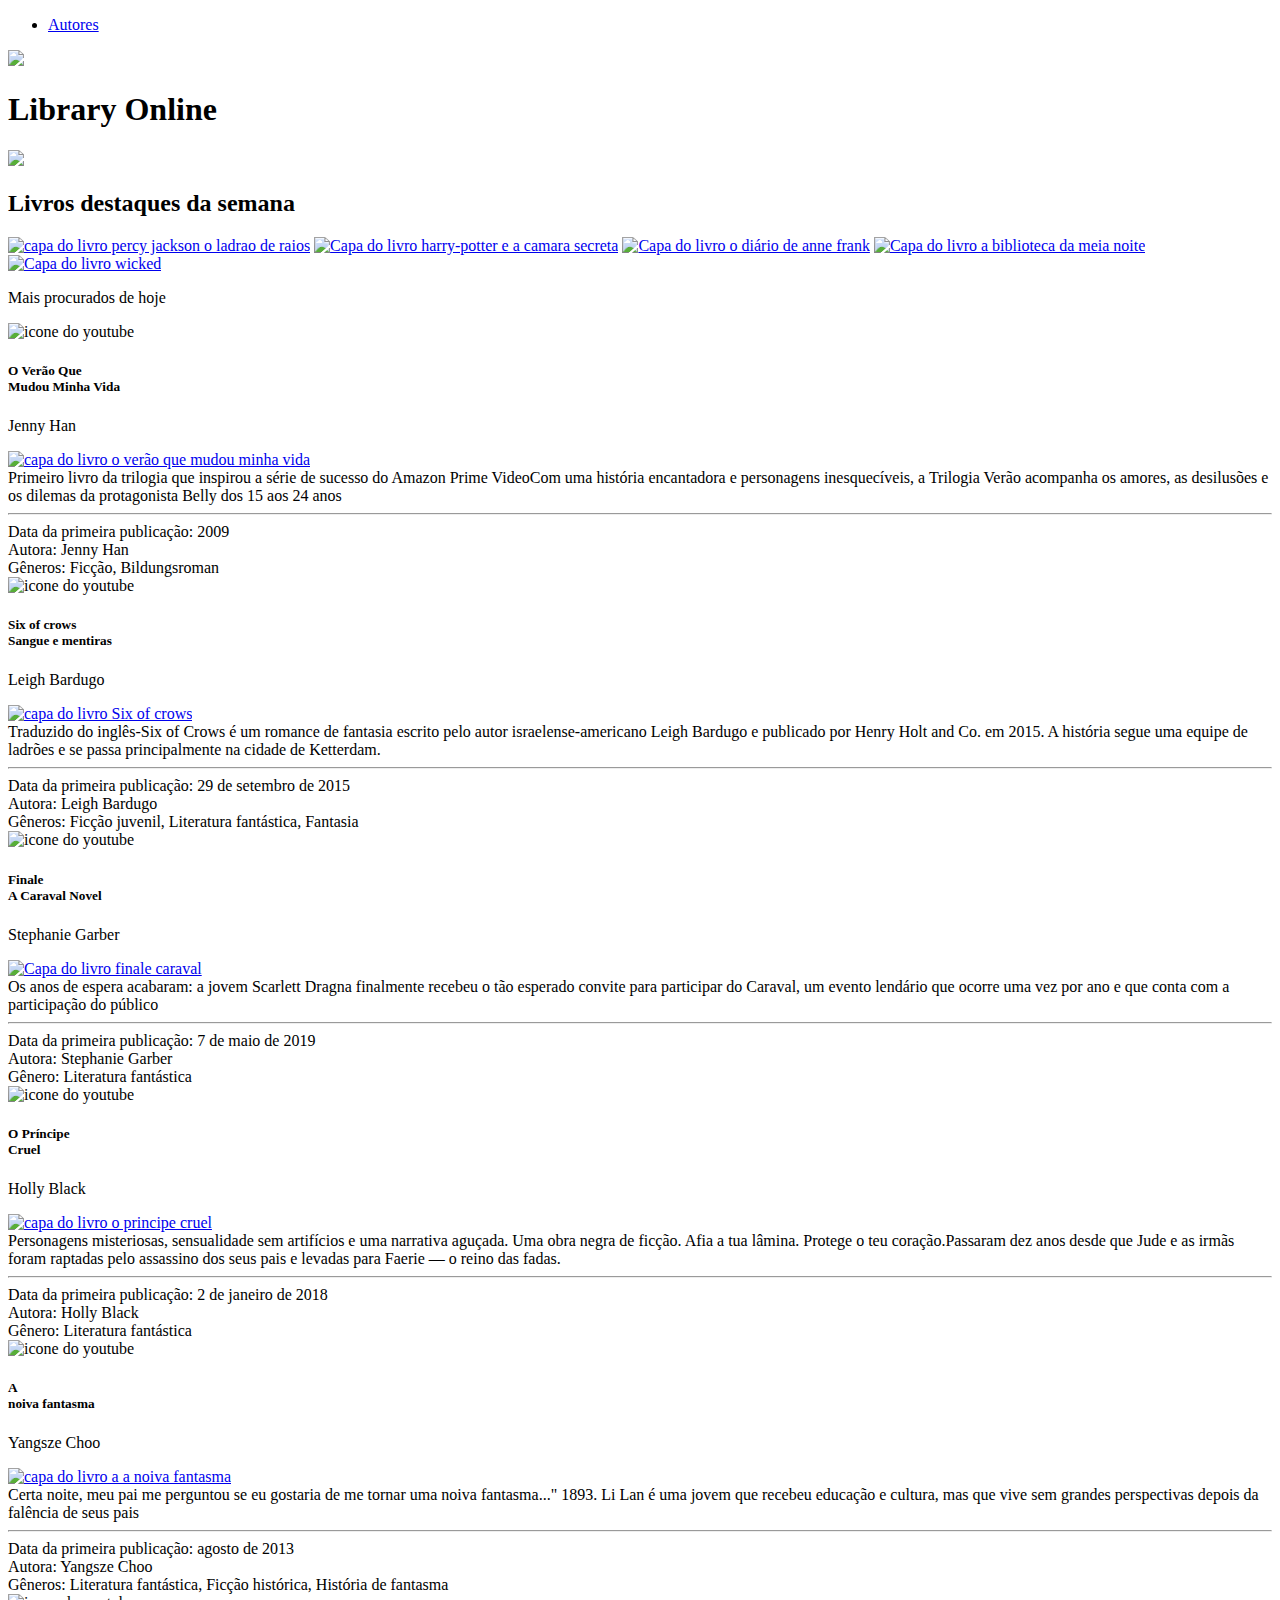
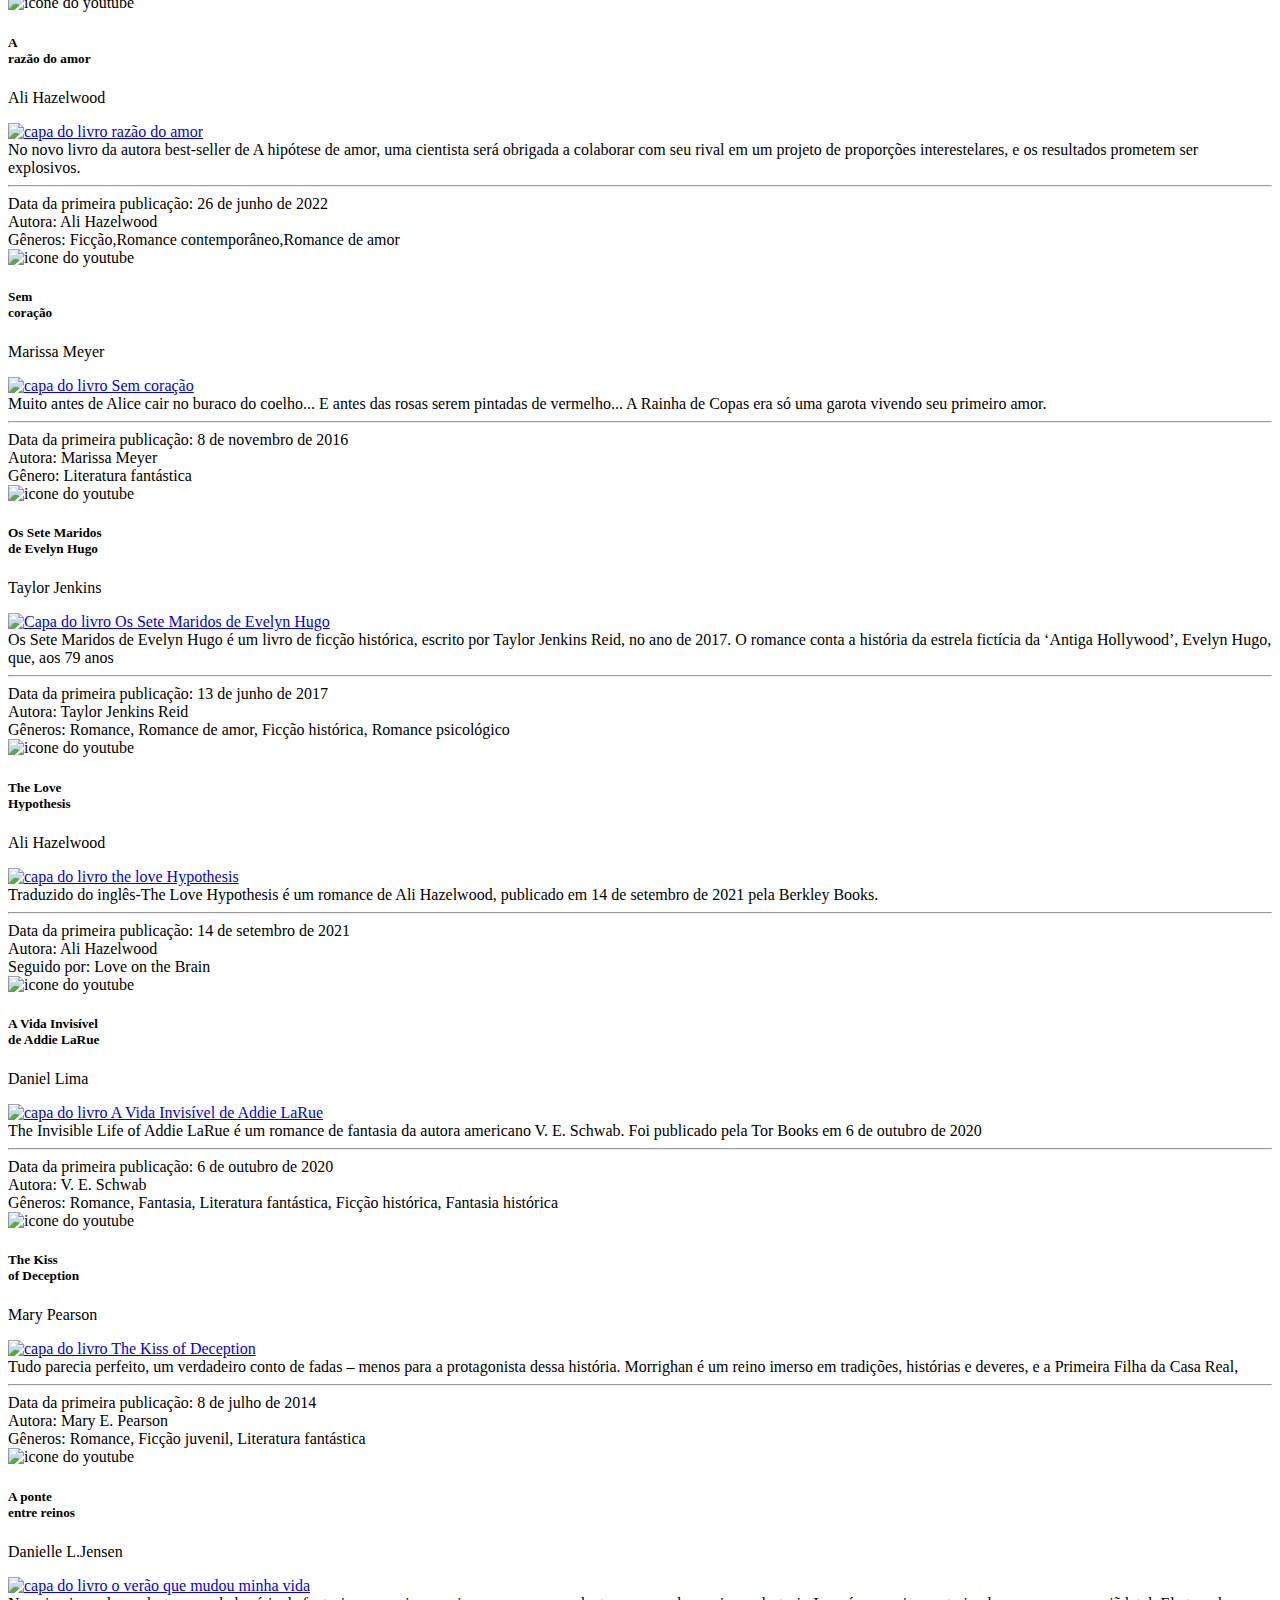
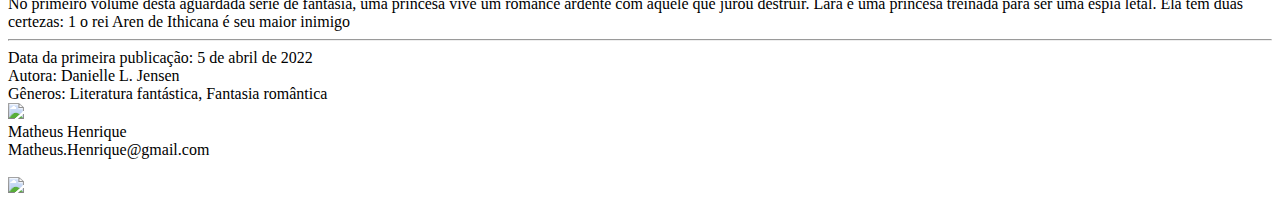
==== index.html @ e678328b "Add files via upload" ====
<!DOCTYPE html>
<html lang="PT-BR">
<head>
    <meta charset="UTF-8">
    <meta name="viewport" content="width=device-width, initial-scale=1.0">
    <link rel="stylesheet" type="text/css" href="css/index.css">
    <link rel="shortcut icon" href="icones/pilha-de-livros.png" type="image/x-icon">
    <title>Library Online</title>
</head>
<body>

        <!-- INICIO DA PARTE DA LOGO E NOME DO SITE -->
    <header>
        
        <div id="menu">
            <ul>
                <li class="menu-autores"><a href="autores.html">Autores</a></li>
                <!-- <li class="menu-livros"><a href="livros.html">Livros</a></li> -->
            </ul>
        
        </div>
        <div id="inicio">
            <a href="index.html"><img id="logo1" src="icones/lendo-um-livro.png"></a>
            <h1>Library Online</h1>
            <a href="index.html"><img id="logo2" src="icones/lendo-um-livro.png"></a>
        </div>
    </header>
        <!-- FIM DA PARTE DA LOGO E NOME DO SITE -->

        <!--INICIO DA PARTE DOS LIVROS DA SEMANA  -->
    <div id="destaques-semana">
        <h2>Livros destaques da semana</h2>
    </div>
    <div id="livros-destaque-semana">
        <a href="livros/percy-jackson-e-os-olimpianos_-o-ladrao-de-raios-vol-1-rick-riordan.pdf"><img src="img/percy-jackson-o-ladrao-de-raios.png" alt="capa do livro percy jackson o ladrao de raios"></a>
        <a href="livros/Harry Potter - A Colecao Completa - J. K. Rowling.pdf"><img src="img/harry-potter.png" alt="Capa do livro harry-potter e a camara secreta"></a>
        <a href="livros/O Diario de Anne Frank - Anne Frank.pdf"><img src="img/o-diario-de-anne.jpeg" alt="Capa do livro o diário de anne frank"></a>
        <a href="livros/A-Biblioteca-da-Meia-Noite.pdf"><img src="img/biblioteca-da-meia-noite.png" alt="Capa do livro a biblioteca da meia noite"></a>
        <a href="livros/Wicked - Gregory Maguire.pdf"><img src="img/wicked.png" alt="Capa do livro wicked"></a>
    </div>
        <!-- FIM DA PARTE DOS LIVROS DA SEMANA -->


        <!-- INICIO DA PARTE DOS LIVROS MAIS PROCURADOS DE HOJE -->
    <div id="nome-procurados-de-hoje">
        <P>Mais procurados de hoje</P>
    </div>
    <section id="corpo">
        <div id="corpo-de-dentro">
            <div class="bloco-preto">
                                <div class="icones">
                    <img src="icones/icone-youtube.png" alt="icone do youtube">
                </div>
                <div class="barra-azul">
                    <h5>O Verão Que<br> Mudou Minha Vida</h5>
                    <p>Jenny Han</p>
                    <a href="livros/Jenny Han - O Verão Que Mudou Minha Vida.pdf"><img src="img/o-verao-que-mudou-minha-vida.png" alt="capa do livro o verão que mudou minha vida"></a>
                </div>
                <p2>Primeiro livro da trilogia que inspirou a série de sucesso do Amazon Prime VideoCom uma história encantadora e personagens inesquecíveis, a Trilogia Verão acompanha os amores, as desilusões e os dilemas da protagonista Belly dos 15 aos 24 anos</p2>
                <hr>
                <p2>Data da primeira publicação: 2009<br>
                    Autora: Jenny Han<br>
                    Gêneros: Ficção, Bildungsroman</p2>
            </div>
            <div class="bloco-preto">
                <div class="icones">
                    <img src="icones/icone-youtube.png" alt="icone do youtube">
                </div>

                <div class="barra-azul">
                    <h5>Six of crows<br> Sangue e mentiras</h5>
                    <p>Leigh Bardugo</p>
                    <a href="livros/six of crows 01.pdf"><img src="img/six-of-crows.jpg" alt="capa do livro Six of crows"></a>
                </div>
                <p2>Traduzido do inglês-Six of Crows é um romance de fantasia escrito pelo autor israelense-americano Leigh Bardugo e publicado por Henry Holt and Co. em 2015. A história segue uma equipe de ladrões e se passa principalmente na cidade de Ketterdam.</p2>
                <hr>
                <p2>Data da primeira publicação: 29 de setembro de 2015<br>
                    Autora: Leigh Bardugo<br>
                    Gêneros: Ficção juvenil, Literatura fantástica, Fantasia</p2>
            </div>
            <div class="bloco-preto">
                <div class="icones">
                    <img src="icones/icone-youtube.png" alt="icone do youtube">
                </div>

                <div class="barra-azul">
                    <h5>Finale<br> A Caraval Novel</h5>
                    <p>Stephanie Garber
                    </p>
                    <a href="livros/Finale by Stephanie Garber.pdf"><img src="img/finale-caraval.jpg" alt="Capa do livro finale caraval"></a>
                </div>
                <p2>Os anos de espera acabaram: a jovem Scarlett Dragna finalmente recebeu o tão esperado convite para participar do Caraval, um evento lendário que ocorre uma vez por ano e que conta com a participação do público</p2>
                <hr>
                <p2>
                    Data da primeira publicação: 7 de maio de 2019<br>
                    Autora: Stephanie Garber<br>
                    Gênero: Literatura fantástica<br>
                </p2>
            </div>
            <div class="bloco-preto">
                <div class="icones">
                    <img src="icones/icone-youtube.png" alt="icone do youtube">
                </div>
                <div class="barra-azul">
                    <h5>O Príncipe <br>Cruel</h5>
                    <p>Holly Black</p>
                    <a href="livros/O Principe Cruel.pdf"><img src="img/o-principe-cruel.png" alt="capa do livro o principe cruel"></a>
                </div>
                <p2>Personagens misteriosas, sensualidade sem artifícios e uma narrativa aguçada. Uma obra negra de ficção. Afia a tua lâmina. Protege o teu coração.Passaram dez anos desde que Jude e as irmãs foram raptadas pelo assassino dos seus pais e levadas para Faerie — o reino das fadas.</p2>
                <hr>
                <p2>
                    Data da primeira publicação: 2 de janeiro de 2018<br>
                    Autora: Holly Black<br>
                    Gênero: Literatura fantástica
                </p2>
            </div>
            <div class="bloco-preto">
                <div class="icones">
                    <img src="icones/icone-youtube.png" alt="icone do youtube">
                </div>
                <div class="barra-azul">
                    <h5>A <br>noiva fantasma</h5>
                    <p>Yangsze Choo</p>
                    <a href="livros/A Noiva Fantasma - Yangsze Choo.PDF"><img src="img/a-noiva-fantasma.jfif" alt="capa do livro a a noiva fantasma"></a>
                </div>
                <p2>Certa noite, meu pai me perguntou se eu gostaria de me tornar uma noiva fantasma..." 1893. Li Lan é uma jovem que recebeu educação e cultura, mas que vive sem grandes perspectivas depois da falência de seus pais</p2>
                <hr>
                <p2>
                    Data da primeira publicação: agosto de 2013<br>
                    Autora: Yangsze Choo<br>
                    Gêneros: Literatura fantástica, Ficção histórica, História de fantasma
                </p2>

            </div>
            <div class="bloco-preto">
                <div class="icones">
                    <img src="icones/icone-youtube.png" alt="icone do youtube">
                </div>
                <div class="barra-azul">
                    <h5>A<br> razão do amor</h5>
                    <p>Ali Hazelwood</p>
                    <a href="livros/A-razao-do-amor-Ali-Hazelwood.pdf"><img src="img/a-razao-do-amor.png" alt="capa do livro razão do amor"></a>
                </div>
                <p2>No novo livro da autora best-seller de A hipótese de amor, uma cientista será obrigada a colaborar com seu rival em um projeto de proporções interestelares, e os resultados prometem ser explosivos.</p2>
                <hr>
                <p2>
                    Data da primeira publicação: 26 de junho de 2022<br>
                    Autora: Ali Hazelwood<br>
                    Gêneros: Ficção,Romance contemporâneo,Romance de amor
                </p2>
            </div>
            <div class="bloco-preto">
                <div class="icones">
                    <img src="icones/icone-youtube.png" alt="icone do youtube">
                </div>
                <div class="barra-azul">
                    <h5 style="left: 20px;">Sem <br>coração</h5>
                    <p>Marissa Meyer
                    </p>
                    <a href="livros/Marissa Meyer - Sem Coração.pdf"><img src="img/sem-coração.png" alt="capa do livro Sem coração"></a>
                </div>
                <p2>Muito antes de Alice cair no buraco do coelho... E antes das rosas serem pintadas de vermelho... A Rainha de Copas era só uma garota vivendo seu primeiro amor.</p2>
                <hr>
                <p2>
                    Data da primeira publicação: 8 de novembro de 2016<br>
                    Autora: Marissa Meyer<br>
                    Gênero: Literatura fantástica
                </p2>
            </div>
            <div class="bloco-preto">
                <div class="icones">
                    <img src="icones/icone-youtube.png" alt="icone do youtube">
                </div>
                <div class="barra-azul">
                    <h5>Os Sete Maridos<br> de Evelyn Hugo</h5>
                    <p>Taylor Jenkins
                    </p>
                    <a href="livros/Os Sete Maridos de Evelyn Hugo - Taylor Jenkins Reid.pdf"><img src="img/os-sete-maridos.png" alt=" Capa do livro Os Sete Maridos de Evelyn Hugo"></a>
                </div>
                <p2>Os Sete Maridos de Evelyn Hugo é um livro de ficção histórica, escrito por Taylor Jenkins Reid, no ano de 2017. O romance conta a história da estrela fictícia da ‘Antiga Hollywood’, Evelyn Hugo, que, aos 79 anos</p2>
                <hr>
                <p2>
                    Data da primeira publicação: 13 de junho de 2017<br>
                    Autora: Taylor Jenkins Reid<br> 
                    Gêneros: Romance, Romance de amor, Ficção histórica, Romance psicológico
                </p2>
            </div>
            <div class="bloco-preto">
                <div class="icones">
                    <img src="icones/icone-youtube.png" alt="icone do youtube">
                </div>
                <div class="barra-azul">
                    <h5>The Love<br> Hypothesis</h5>
                    <p>Ali Hazelwood
                    </p>
                    <a href="livros/The_Love_Hypothesis_(Ali_Hazelwood)_(z-lib.org).pdf"><img src="img/the-love-hypothesis.png" alt="capa do livro the love Hypothesis"></a>
                </div>
                <p2>Traduzido do inglês-The Love Hypothesis é um romance de Ali Hazelwood, publicado em 14 de setembro de 2021 pela Berkley Books.</p2>
                <hr>
                <p2>
                    Data da primeira publicação: 14 de setembro de 2021<br>
                    Autora: Ali Hazelwood<br>
                    Seguido por: Love on the Brain
                </p2>

            </div>
            <div class="bloco-preto">
                <div class="icones">
                    <img src="icones/icone-youtube.png" alt="icone do youtube">
                </div>
                <div class="barra-azul">
                    <h5>A Vida Invisível<br> de Addie LaRue</h5>
                    <p>Daniel Lima
                    </p>
                    <a href="livros/A-vida-invisivel-de-Addie-LaRue-V.-E.-Schwab.pdf"><img src="img/a-vida-invisível.png" alt="capa do livro A Vida Invisível de Addie LaRue"></a>
                </div>
                <p2>The Invisible Life of Addie LaRue é um romance de fantasia da autora americano V. E. Schwab. Foi publicado pela Tor Books em 6 de outubro de 2020</p2>
                <hr>
                <p2>
                    Data da primeira publicação: 6 de outubro de 2020<br>
                    Autora: V. E. Schwab<br>
                    Gêneros: Romance, Fantasia, Literatura fantástica, Ficção histórica, Fantasia histórica
                </p2>

            </div>
            <div class="bloco-preto">
                <div class="icones">
                    <img src="icones/icone-youtube.png" alt="icone do youtube">
                </div>
                <div class="barra-azul">
                    <h5>The Kiss <br>of Deception</h5>
                    <p>Mary Pearson

                    </p>
                    <a href="livros/The-Kiss-Of-Deception.pdf"><img src="img/The-Kiss-of-Deception.jpg" alt="capa do livro The Kiss of Deception"></a>
                </div>
                <p2>Tudo parecia perfeito, um verdadeiro conto de fadas – menos para a protagonista dessa história. Morrighan é um reino imerso em tradições, histórias e deveres, e a Primeira Filha da Casa Real,</p2>
                <hr>
                <p2>
                    Data da primeira publicação: 8 de julho de 2014<br>
                    Autora: Mary E. Pearson<br>
                    Gêneros: Romance, Ficção juvenil, Literatura fantástica
                </p2>
            </div>
            <div class="bloco-preto">
                                <div class="icones">
                    <img src="icones/icone-youtube.png" alt="icone do youtube">
                </div>
                <div class="barra-azul">
                    <h5>A ponte <br>entre reinos</h5>
                    <p>Danielle L.Jensen


                    </p>
                    <a href="livros/Danielle L. Jensen - 01 - A Ponte Entre Reinos (oficial).pdf"><img src="img/a-ponte-entre-reinos.jpg" alt="capa do livro o verão que mudou minha vida"></a>
                </div>
                <p2>No primeiro volume desta aguardada série de fantasia, uma princesa vive um romance ardente com aquele que jurou destruir. Lara é uma princesa treinada para ser uma espiã letal. Ela tem duas certezas: 1 o rei Aren de Ithicana é seu maior inimigo</p2>
                <hr>
                <p2>
                    Data da primeira publicação: 5 de abril de 2022<br>
                    Autora: Danielle L. Jensen<br>
                    Gêneros: Literatura fantástica, Fantasia romântica
                </p2>
            </div>
            
            </div>

        </div>

    </section>
    <footer>
        <img src="img/ler.png"><br>
        Matheus Henrique<br>
        Matheus.Henrique@gmail.com <br><br>
        <img src="icones/instagram.png">
        <img src="icones/discord.png" alt="">
        <img src="icones/facebook.png" alt="">
        <img src="icones/twitter.png" alt="">
    </footer>








</body>
</html>
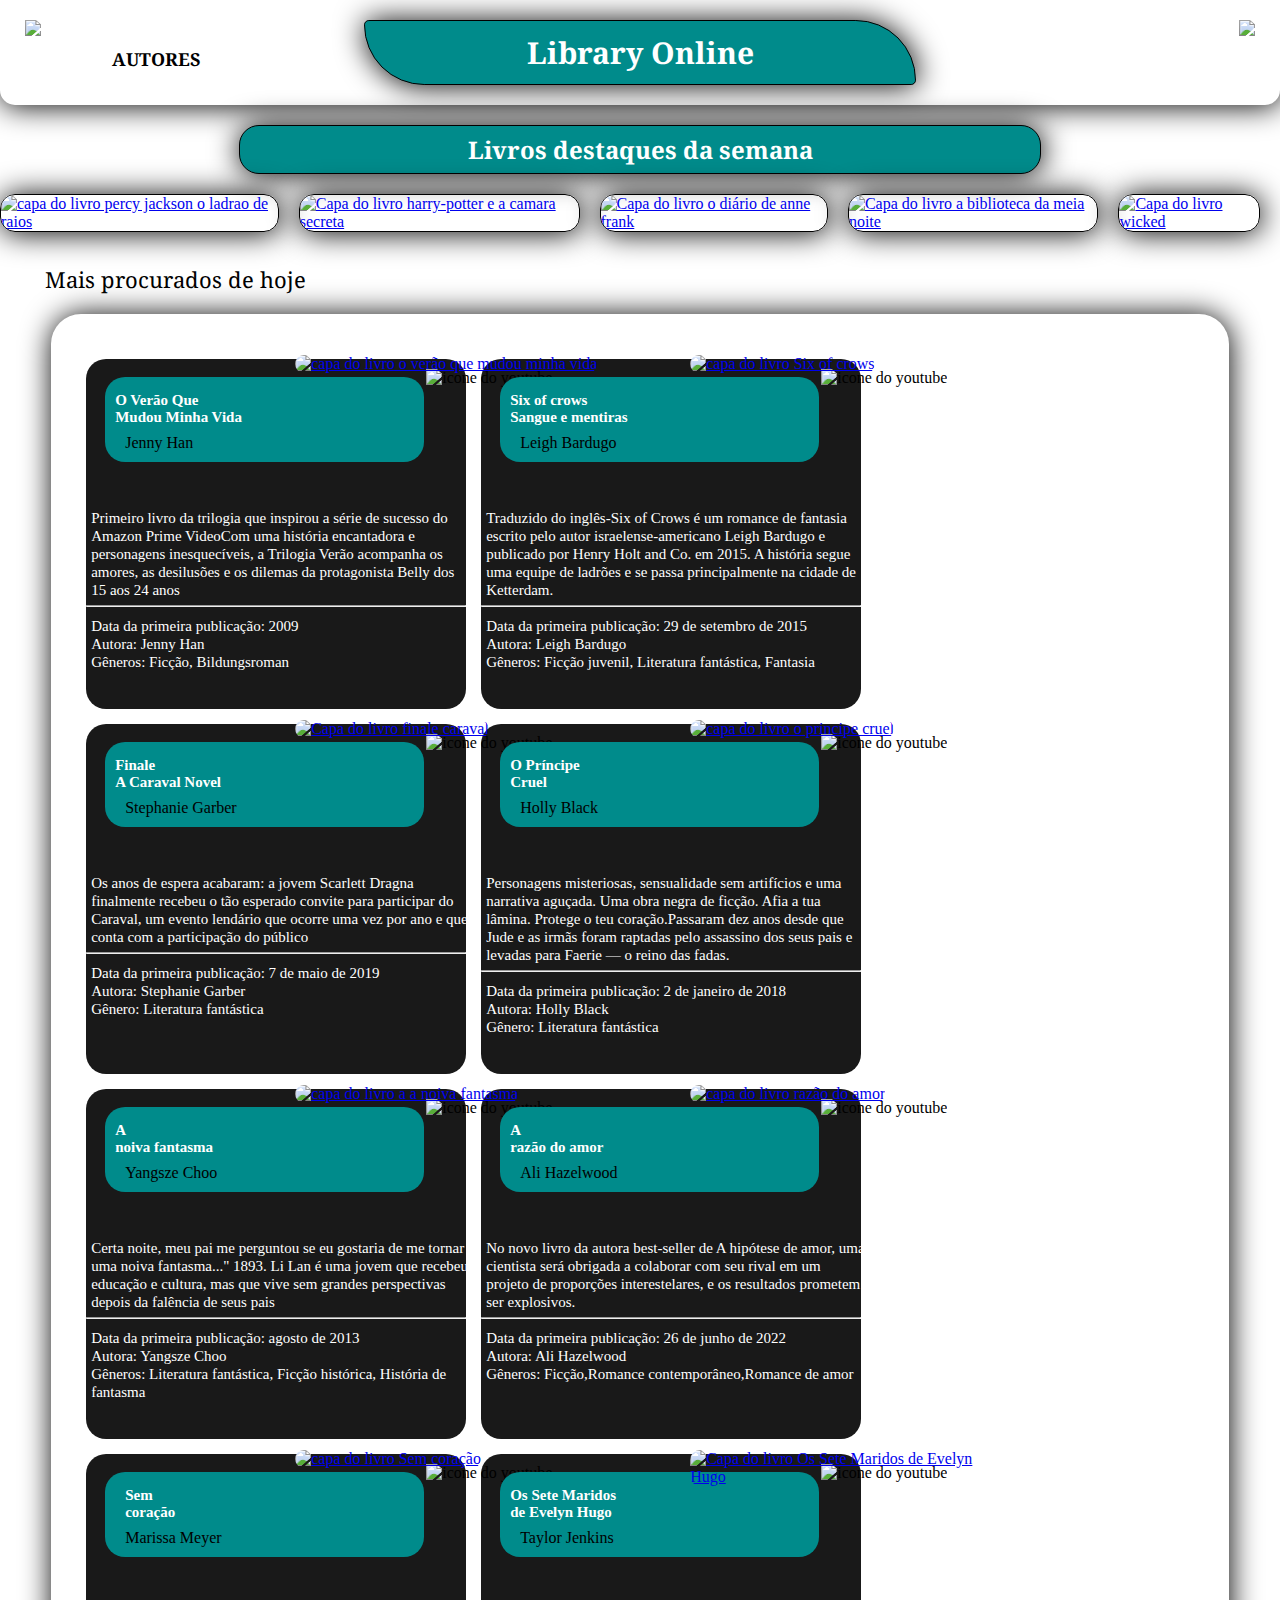
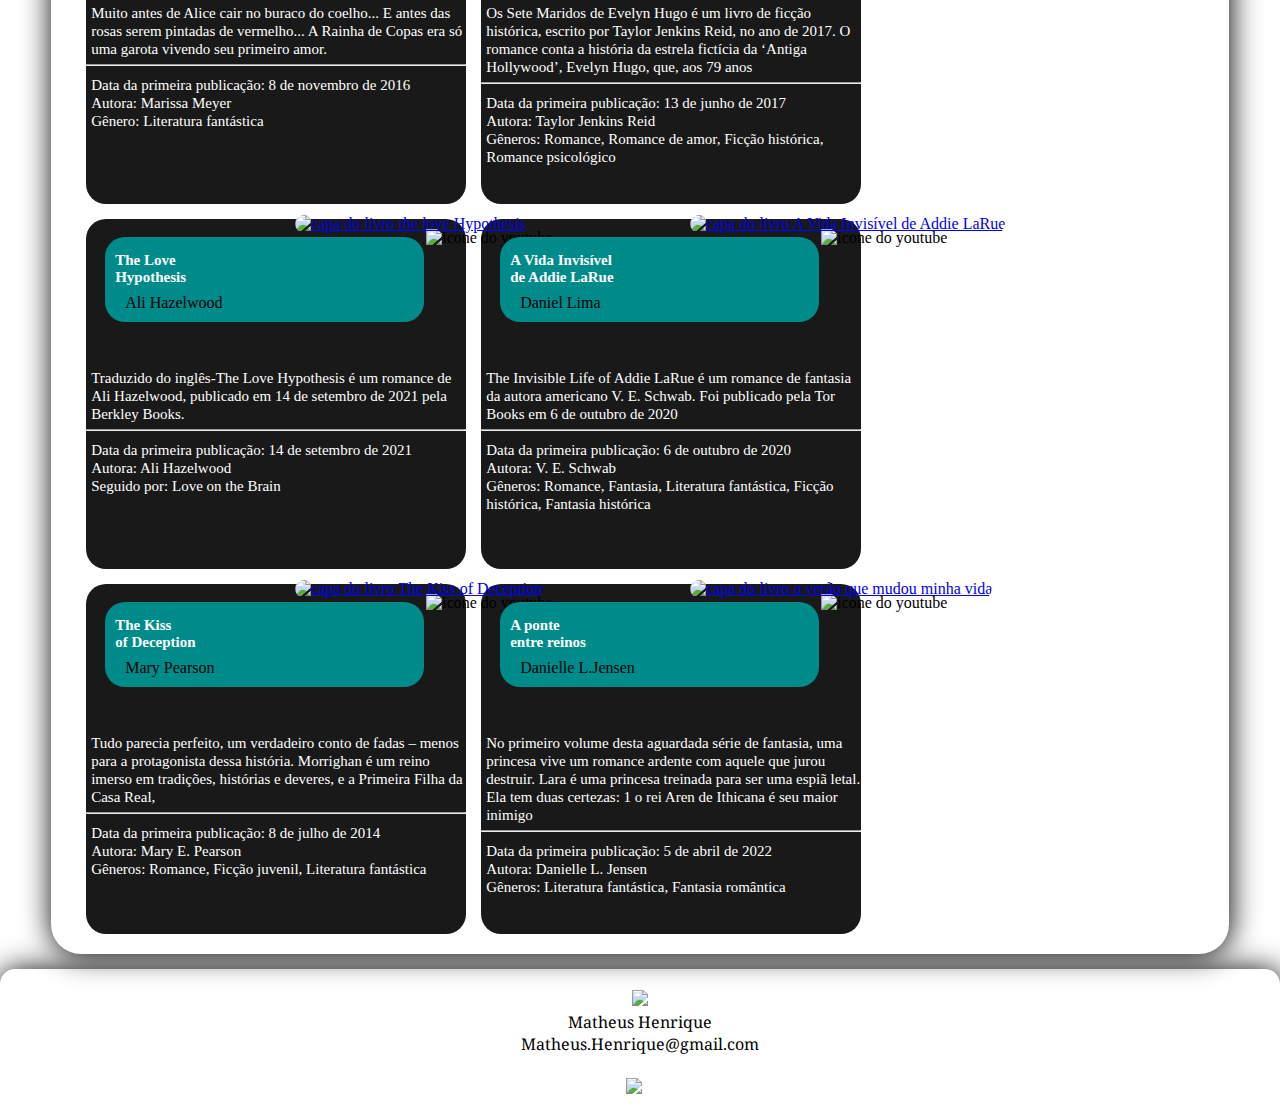
==== commit f06815d2: "Add files via upload" ====
--- a/index.html
+++ b/index.html
@@ -45,7 +45,8 @@
     <div id="nome-procurados-de-hoje">
         <P>Mais procurados de hoje</P>
     </div>
-    <section id="corpo">
+    <aside id="corpo">
+    
         <div id="corpo-de-dentro">
             <div class="bloco-preto">
                                 <div class="icones">
@@ -265,9 +266,9 @@
             
             </div>
 
-        </div>
-
-    </section>
+        </aside>
+
+    </aside>
     <footer>
         <img src="img/ler.png"><br>
         Matheus Henrique<br>
--- a/css/index.css
+++ b/css/index.css
@@ -0,0 +1,223 @@
+
+  @import url('https://fonts.googleapis.com/css2?family=Noto+Serif:wght@700&display=swap');
+
+body {
+    margin: 0px;
+}
+
+    /* INICIO DA PARTE DA LOGO E NOME DO SITE */
+header{
+    box-shadow: 1px 1px 30px black;
+    border-radius: 0px 0px 15px 15px;
+    background-color: white;
+}
+
+#inicio{
+    display: flex;
+    justify-content: center;
+    text-align: center;
+
+}
+header h1 {
+    background-color: #008B8B;
+    color: white;
+    font-size: 30px;
+    width: 550px;   
+    padding: 11px 0px 11px 0px;
+    border-radius: 12px 150px 12px 150px;
+    border: 1px solid black;
+    box-shadow: 1px 1px 30px black;
+    font-family: 'Noto Serif', serif;
+}
+#logo1{
+    position: absolute;
+        top: 20px; 
+        right: 25px;
+    height: 60px;
+}
+#logo2{
+    position: absolute;
+        top: 20px; 
+        left: 25px;
+    height: 60px;
+}
+    /* FIM DA PARTE DA LOGO E NOME DO SITE */
+
+#menu{
+    color: black;
+    float: left;
+    position: relative;
+        top: 55px;
+        left: 250px;
+    width: 0px;
+
+}
+ul{
+    list-style: none;
+    display: flex;
+    margin-right: 100px;
+    font-family: 'Noto Serif', serif;
+    font-size: 18px;
+}
+li a{
+    text-decoration: none;
+    font-weight: bold;
+    text-transform: uppercase;
+    color: black;
+}
+a:hover{
+    color: blue;
+}
+.menu-autores{
+    position: absolute;
+        right: 50px;
+        bottom: 20px;
+
+}
+/* .menu-livros{
+    position: absolute;
+        left: 980px;
+        bottom: 50px;
+
+} */
+
+
+    /* INICIO DA PARTE DOS LIVROS DA SEMANA */
+#destaques-semana {
+    display: flex;
+    justify-content: center;
+    text-align: center;
+}
+#destaques-semana h2{
+    background-color: #008B8B;
+    width: 800px;
+    border-radius: 20px;
+    padding: 7px 0px 7px 0px;
+    border: 1px solid black;
+    box-shadow: 1px 1px 30px black;
+    font-family: 'Noto Serif', serif;
+    color: white;
+}
+#livros-destaque-semana{
+    display: flex;
+    justify-content: center;
+}
+#livros-destaque-semana img{
+    margin: 0px 20px 0px 0px;
+    border-radius: 15px;
+    border: 1px solid black;
+    box-shadow: 1px 1px 30px black;
+    width: 200px;
+    height: 300px;
+    
+}
+    /* FIM DA PARTE DOS LIVROS DA SEMANA */
+
+    /* INICIO DA PARTE DOS LIVROS MAIS PROCURADOS DE HOJE */
+#nome-procurados-de-hoje{
+    height: 10px;
+    margin-top: 0px;
+    margin-bottom: 50px;
+    
+}
+#nome-procurados-de-hoje p{
+    width: 390px;
+    padding: 10px;
+    position: relative;
+        left: 35px;
+    font-size: 22px;
+    font-family: 'Noto Serif', serif;
+    
+}
+aside{
+    background-color: white;
+    display: flex;
+    justify-content: center;
+    width: 92%;
+    padding-bottom: 50px;
+    position: relative;
+        left: 4%;
+        right: 4%;
+    box-shadow: 1px 1px 30px black;
+    border-radius: 30px;
+}
+#corpo-de-dentro{
+    overflow: hidden;
+    width: 100%;
+    margin-right: 56px;
+    position: relative;
+        top: 30px;
+        left: 35px;
+        right: 35px;
+}
+.bloco-preto{
+    background-color: rgb(0, 0, 0, 0.9 );
+    float: left;
+    width: 380px;
+    height: 350px;
+    border-radius: 20px;
+    margin-right: 15px;
+    margin-top: 15px;
+}
+.bloco-preto p2{
+    color: white;
+    font-size: 15px;
+    position: relative;
+       top: 22px;
+       left: 5px;
+    text-align: justify;
+}
+.bloco-preto hr{
+    position: relative;
+        top: 20px;
+}
+.barra-azul{
+    background-color: #008B8B;
+    width: 84%;
+    height: 85px;
+    position: relative;
+        left: 5%;
+        right: 8%;
+        bottom: 25px;
+    border-radius: 20px;
+}
+.barra-azul img{
+    width: 100px;
+    height: 150px;
+    border-radius: 10px;
+    position: relative;
+        bottom: 115px;
+        left: 190px;
+}
+.barra-azul h5{
+    position: relative;
+        top: 15px;
+        left: 10px;
+    text-align: justify;
+    font-size: 15px;
+    color: white;
+}
+.barra-azul p{
+    position: relative;
+        left: 20px;
+        bottom: 2px;
+}
+.icones{
+    position: relative;
+        top: 10px;
+        left: 340px;
+}
+
+
+        /* NICIO DO RODAPÉ */
+
+footer{
+    text-align: center;
+    font-family: 'Noto Serif', serif;
+    padding: 20px 50px 20px 50px;
+    margin-top: 15px;
+    box-shadow: 1px 1px 30px black;
+    border-radius: 15px 15px 0px 0px;
+    background-color: white;
+
+}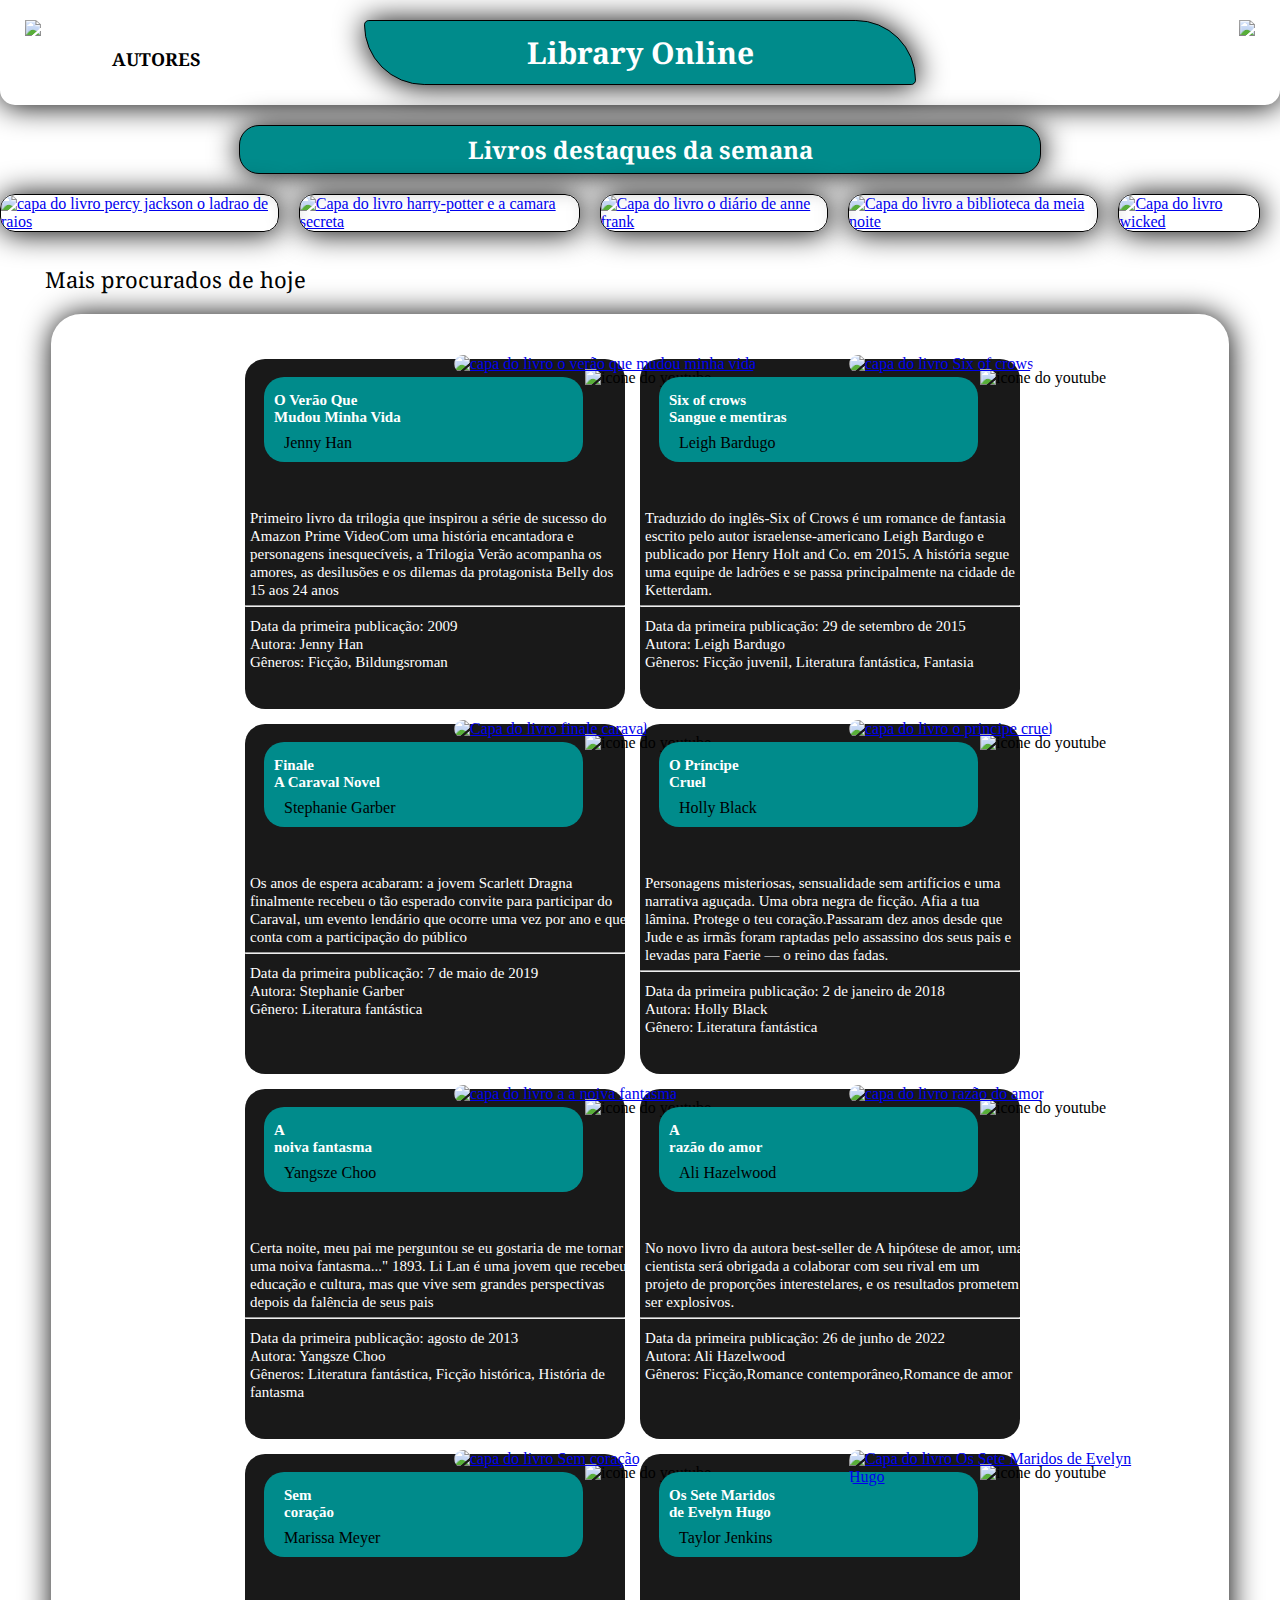
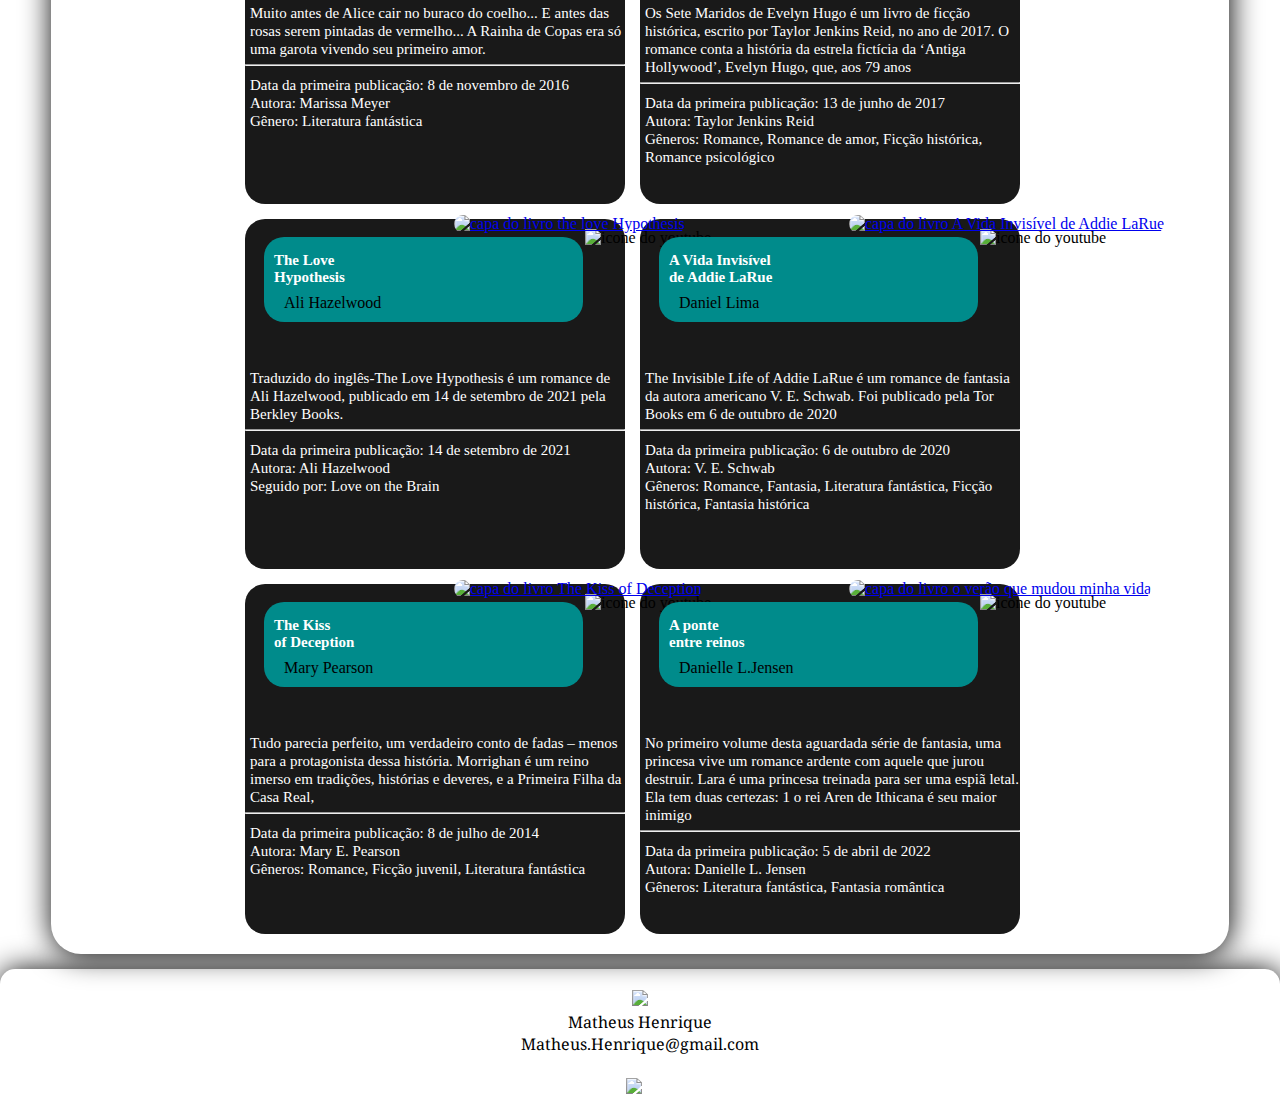
==== commit 155b4073: "Add files via upload" ====
--- a/index.html
+++ b/index.html
@@ -14,7 +14,7 @@
         
         <div id="menu">
             <ul>
-                <li class="menu-autores"><a href="autores.html">Autores</a></li>
+                <li class="menu-autores livrosMexendo"><a href="autores.html">Autores</a></li>
                 <!-- <li class="menu-livros"><a href="livros.html">Livros</a></li> -->
             </ul>
         
@@ -32,11 +32,11 @@
         <h2>Livros destaques da semana</h2>
     </div>
     <div id="livros-destaque-semana">
-        <a href="livros/percy-jackson-e-os-olimpianos_-o-ladrao-de-raios-vol-1-rick-riordan.pdf"><img src="img/percy-jackson-o-ladrao-de-raios.png" alt="capa do livro percy jackson o ladrao de raios"></a>
-        <a href="livros/Harry Potter - A Colecao Completa - J. K. Rowling.pdf"><img src="img/harry-potter.png" alt="Capa do livro harry-potter e a camara secreta"></a>
-        <a href="livros/O Diario de Anne Frank - Anne Frank.pdf"><img src="img/o-diario-de-anne.jpeg" alt="Capa do livro o diário de anne frank"></a>
-        <a href="livros/A-Biblioteca-da-Meia-Noite.pdf"><img src="img/biblioteca-da-meia-noite.png" alt="Capa do livro a biblioteca da meia noite"></a>
-        <a href="livros/Wicked - Gregory Maguire.pdf"><img src="img/wicked.png" alt="Capa do livro wicked"></a>
+        <a class="livrosMexendo" href="livros/percy-jackson-e-os-olimpianos_-o-ladrao-de-raios-vol-1-rick-riordan.pdf"><img src="img/percy-jackson-o-ladrao-de-raios.png" alt="capa do livro percy jackson o ladrao de raios"></a>
+        <a class="livrosMexendo" href="livros/Harry Potter - A Colecao Completa - J. K. Rowling.pdf"><img src="img/harry-potter.png" alt="Capa do livro harry-potter e a camara secreta"></a>
+        <a class="livrosMexendo" href="livros/O Diario de Anne Frank - Anne Frank.pdf"><img src="img/o-diario-de-anne.jpeg" alt="Capa do livro o diário de anne frank"></a>
+        <a class="livrosMexendo" href="livros/A-Biblioteca-da-Meia-Noite.pdf"><img src="img/biblioteca-da-meia-noite.png" alt="Capa do livro a biblioteca da meia noite"></a>
+        <a class="livrosMexendo" href="livros/Wicked - Gregory Maguire.pdf"><img src="img/wicked.png" alt="Capa do livro wicked"></a>
     </div>
         <!-- FIM DA PARTE DOS LIVROS DA SEMANA -->
 
@@ -55,7 +55,7 @@
                 <div class="barra-azul">
                     <h5>O Verão Que<br> Mudou Minha Vida</h5>
                     <p>Jenny Han</p>
-                    <a href="livros/Jenny Han - O Verão Que Mudou Minha Vida.pdf"><img src="img/o-verao-que-mudou-minha-vida.png" alt="capa do livro o verão que mudou minha vida"></a>
+                    <a href="livros/Jenny Han - O Verão Que Mudou Minha Vida.pdf"><img class="livrosMexendo" src="img/o-verao-que-mudou-minha-vida.png" alt="capa do livro o verão que mudou minha vida"></a>
                 </div>
                 <p2>Primeiro livro da trilogia que inspirou a série de sucesso do Amazon Prime VideoCom uma história encantadora e personagens inesquecíveis, a Trilogia Verão acompanha os amores, as desilusões e os dilemas da protagonista Belly dos 15 aos 24 anos</p2>
                 <hr>
@@ -71,7 +71,7 @@
                 <div class="barra-azul">
                     <h5>Six of crows<br> Sangue e mentiras</h5>
                     <p>Leigh Bardugo</p>
-                    <a href="livros/six of crows 01.pdf"><img src="img/six-of-crows.jpg" alt="capa do livro Six of crows"></a>
+                    <a href="livros/six of crows 01.pdf"><img class="livrosMexendo" src="img/six-of-crows.jpg" alt="capa do livro Six of crows"></a>
                 </div>
                 <p2>Traduzido do inglês-Six of Crows é um romance de fantasia escrito pelo autor israelense-americano Leigh Bardugo e publicado por Henry Holt and Co. em 2015. A história segue uma equipe de ladrões e se passa principalmente na cidade de Ketterdam.</p2>
                 <hr>
@@ -88,7 +88,7 @@
                     <h5>Finale<br> A Caraval Novel</h5>
                     <p>Stephanie Garber
                     </p>
-                    <a href="livros/Finale by Stephanie Garber.pdf"><img src="img/finale-caraval.jpg" alt="Capa do livro finale caraval"></a>
+                    <a href="livros/Finale by Stephanie Garber.pdf"><img class="livrosMexendo" src="img/finale-caraval.jpg" alt="Capa do livro finale caraval"></a>
                 </div>
                 <p2>Os anos de espera acabaram: a jovem Scarlett Dragna finalmente recebeu o tão esperado convite para participar do Caraval, um evento lendário que ocorre uma vez por ano e que conta com a participação do público</p2>
                 <hr>
@@ -105,7 +105,7 @@
                 <div class="barra-azul">
                     <h5>O Príncipe <br>Cruel</h5>
                     <p>Holly Black</p>
-                    <a href="livros/O Principe Cruel.pdf"><img src="img/o-principe-cruel.png" alt="capa do livro o principe cruel"></a>
+                    <a href="livros/O Principe Cruel.pdf"><img class="livrosMexendo" src="img/o-principe-cruel.png" alt="capa do livro o principe cruel"></a>
                 </div>
                 <p2>Personagens misteriosas, sensualidade sem artifícios e uma narrativa aguçada. Uma obra negra de ficção. Afia a tua lâmina. Protege o teu coração.Passaram dez anos desde que Jude e as irmãs foram raptadas pelo assassino dos seus pais e levadas para Faerie — o reino das fadas.</p2>
                 <hr>
@@ -122,7 +122,7 @@
                 <div class="barra-azul">
                     <h5>A <br>noiva fantasma</h5>
                     <p>Yangsze Choo</p>
-                    <a href="livros/A Noiva Fantasma - Yangsze Choo.PDF"><img src="img/a-noiva-fantasma.jfif" alt="capa do livro a a noiva fantasma"></a>
+                    <a href="livros/A Noiva Fantasma - Yangsze Choo.PDF"><img class="livrosMexendo" src="img/a-noiva-fantasma.jfif" alt="capa do livro a a noiva fantasma"></a>
                 </div>
                 <p2>Certa noite, meu pai me perguntou se eu gostaria de me tornar uma noiva fantasma..." 1893. Li Lan é uma jovem que recebeu educação e cultura, mas que vive sem grandes perspectivas depois da falência de seus pais</p2>
                 <hr>
@@ -140,7 +140,7 @@
                 <div class="barra-azul">
                     <h5>A<br> razão do amor</h5>
                     <p>Ali Hazelwood</p>
-                    <a href="livros/A-razao-do-amor-Ali-Hazelwood.pdf"><img src="img/a-razao-do-amor.png" alt="capa do livro razão do amor"></a>
+                    <a href="livros/A-razao-do-amor-Ali-Hazelwood.pdf"><img class="livrosMexendo" src="img/a-razao-do-amor.png" alt="capa do livro razão do amor"></a>
                 </div>
                 <p2>No novo livro da autora best-seller de A hipótese de amor, uma cientista será obrigada a colaborar com seu rival em um projeto de proporções interestelares, e os resultados prometem ser explosivos.</p2>
                 <hr>
@@ -158,7 +158,7 @@
                     <h5 style="left: 20px;">Sem <br>coração</h5>
                     <p>Marissa Meyer
                     </p>
-                    <a href="livros/Marissa Meyer - Sem Coração.pdf"><img src="img/sem-coração.png" alt="capa do livro Sem coração"></a>
+                    <a href="livros/Marissa Meyer - Sem Coração.pdf"><img class="livrosMexendo" src="img/sem-coração.png" alt="capa do livro Sem coração"></a>
                 </div>
                 <p2>Muito antes de Alice cair no buraco do coelho... E antes das rosas serem pintadas de vermelho... A Rainha de Copas era só uma garota vivendo seu primeiro amor.</p2>
                 <hr>
@@ -176,7 +176,7 @@
                     <h5>Os Sete Maridos<br> de Evelyn Hugo</h5>
                     <p>Taylor Jenkins
                     </p>
-                    <a href="livros/Os Sete Maridos de Evelyn Hugo - Taylor Jenkins Reid.pdf"><img src="img/os-sete-maridos.png" alt=" Capa do livro Os Sete Maridos de Evelyn Hugo"></a>
+                    <a href="livros/Os Sete Maridos de Evelyn Hugo - Taylor Jenkins Reid.pdf"><img class="livrosMexendo" src="img/os-sete-maridos.png" alt=" Capa do livro Os Sete Maridos de Evelyn Hugo"></a>
                 </div>
                 <p2>Os Sete Maridos de Evelyn Hugo é um livro de ficção histórica, escrito por Taylor Jenkins Reid, no ano de 2017. O romance conta a história da estrela fictícia da ‘Antiga Hollywood’, Evelyn Hugo, que, aos 79 anos</p2>
                 <hr>
@@ -194,7 +194,7 @@
                     <h5>The Love<br> Hypothesis</h5>
                     <p>Ali Hazelwood
                     </p>
-                    <a href="livros/The_Love_Hypothesis_(Ali_Hazelwood)_(z-lib.org).pdf"><img src="img/the-love-hypothesis.png" alt="capa do livro the love Hypothesis"></a>
+                    <a class="livrosMexendo" href="livros/The_Love_Hypothesis_(Ali_Hazelwood)_(z-lib.org).pdf"><img class="livrosMexendo" src="img/the-love-hypothesis.png" alt="capa do livro the love Hypothesis"></a>
                 </div>
                 <p2>Traduzido do inglês-The Love Hypothesis é um romance de Ali Hazelwood, publicado em 14 de setembro de 2021 pela Berkley Books.</p2>
                 <hr>
@@ -213,7 +213,7 @@
                     <h5>A Vida Invisível<br> de Addie LaRue</h5>
                     <p>Daniel Lima
                     </p>
-                    <a href="livros/A-vida-invisivel-de-Addie-LaRue-V.-E.-Schwab.pdf"><img src="img/a-vida-invisível.png" alt="capa do livro A Vida Invisível de Addie LaRue"></a>
+                    <a href="livros/A-vida-invisivel-de-Addie-LaRue-V.-E.-Schwab.pdf"><img class="livrosMexendo" src="img/a-vida-invisível.png" alt="capa do livro A Vida Invisível de Addie LaRue"></a>
                 </div>
                 <p2>The Invisible Life of Addie LaRue é um romance de fantasia da autora americano V. E. Schwab. Foi publicado pela Tor Books em 6 de outubro de 2020</p2>
                 <hr>
@@ -233,7 +233,7 @@
                     <p>Mary Pearson
 
                     </p>
-                    <a href="livros/The-Kiss-Of-Deception.pdf"><img src="img/The-Kiss-of-Deception.jpg" alt="capa do livro The Kiss of Deception"></a>
+                    <a href="livros/The-Kiss-Of-Deception.pdf"><img class="livrosMexendo" src="img/The-Kiss-of-Deception.jpg" alt="capa do livro The Kiss of Deception"></a>
                 </div>
                 <p2>Tudo parecia perfeito, um verdadeiro conto de fadas – menos para a protagonista dessa história. Morrighan é um reino imerso em tradições, histórias e deveres, e a Primeira Filha da Casa Real,</p2>
                 <hr>
@@ -253,7 +253,7 @@
 
 
                     </p>
-                    <a href="livros/Danielle L. Jensen - 01 - A Ponte Entre Reinos (oficial).pdf"><img src="img/a-ponte-entre-reinos.jpg" alt="capa do livro o verão que mudou minha vida"></a>
+                    <a href="livros/Danielle L. Jensen - 01 - A Ponte Entre Reinos (oficial).pdf"><img class="livrosMexendo" src="img/a-ponte-entre-reinos.jpg" alt="capa do livro o verão que mudou minha vida"></a>
                 </div>
                 <p2>No primeiro volume desta aguardada série de fantasia, uma princesa vive um romance ardente com aquele que jurou destruir. Lara é uma princesa treinada para ser uma espiã letal. Ela tem duas certezas: 1 o rei Aren de Ithicana é seu maior inimigo</p2>
                 <hr>
--- a/css/index.css
+++ b/css/index.css
@@ -143,12 +143,12 @@
 }
 #corpo-de-dentro{
     overflow: hidden;
+    display: flex;
+    justify-content: center;
+    flex-wrap: wrap;
     width: 100%;
-    margin-right: 56px;
     position: relative;
         top: 30px;
-        left: 35px;
-        right: 35px;
 }
 .bloco-preto{
     background-color: rgb(0, 0, 0, 0.9 );
@@ -208,6 +208,20 @@
         left: 340px;
 }
 
+.livrosMexendo{
+    transition: 0.5;
+}
+.livrosMexendo:hover{
+    transform: scale(1.1);
+}
+
+::-webkit-scrollbar{
+    width: 8px;
+}
+::-webkit-scrollbar-thumb{
+    background-color: #008B8B;
+    border-radius: 30px;
+}
 
         /* NICIO DO RODAPÉ */
 
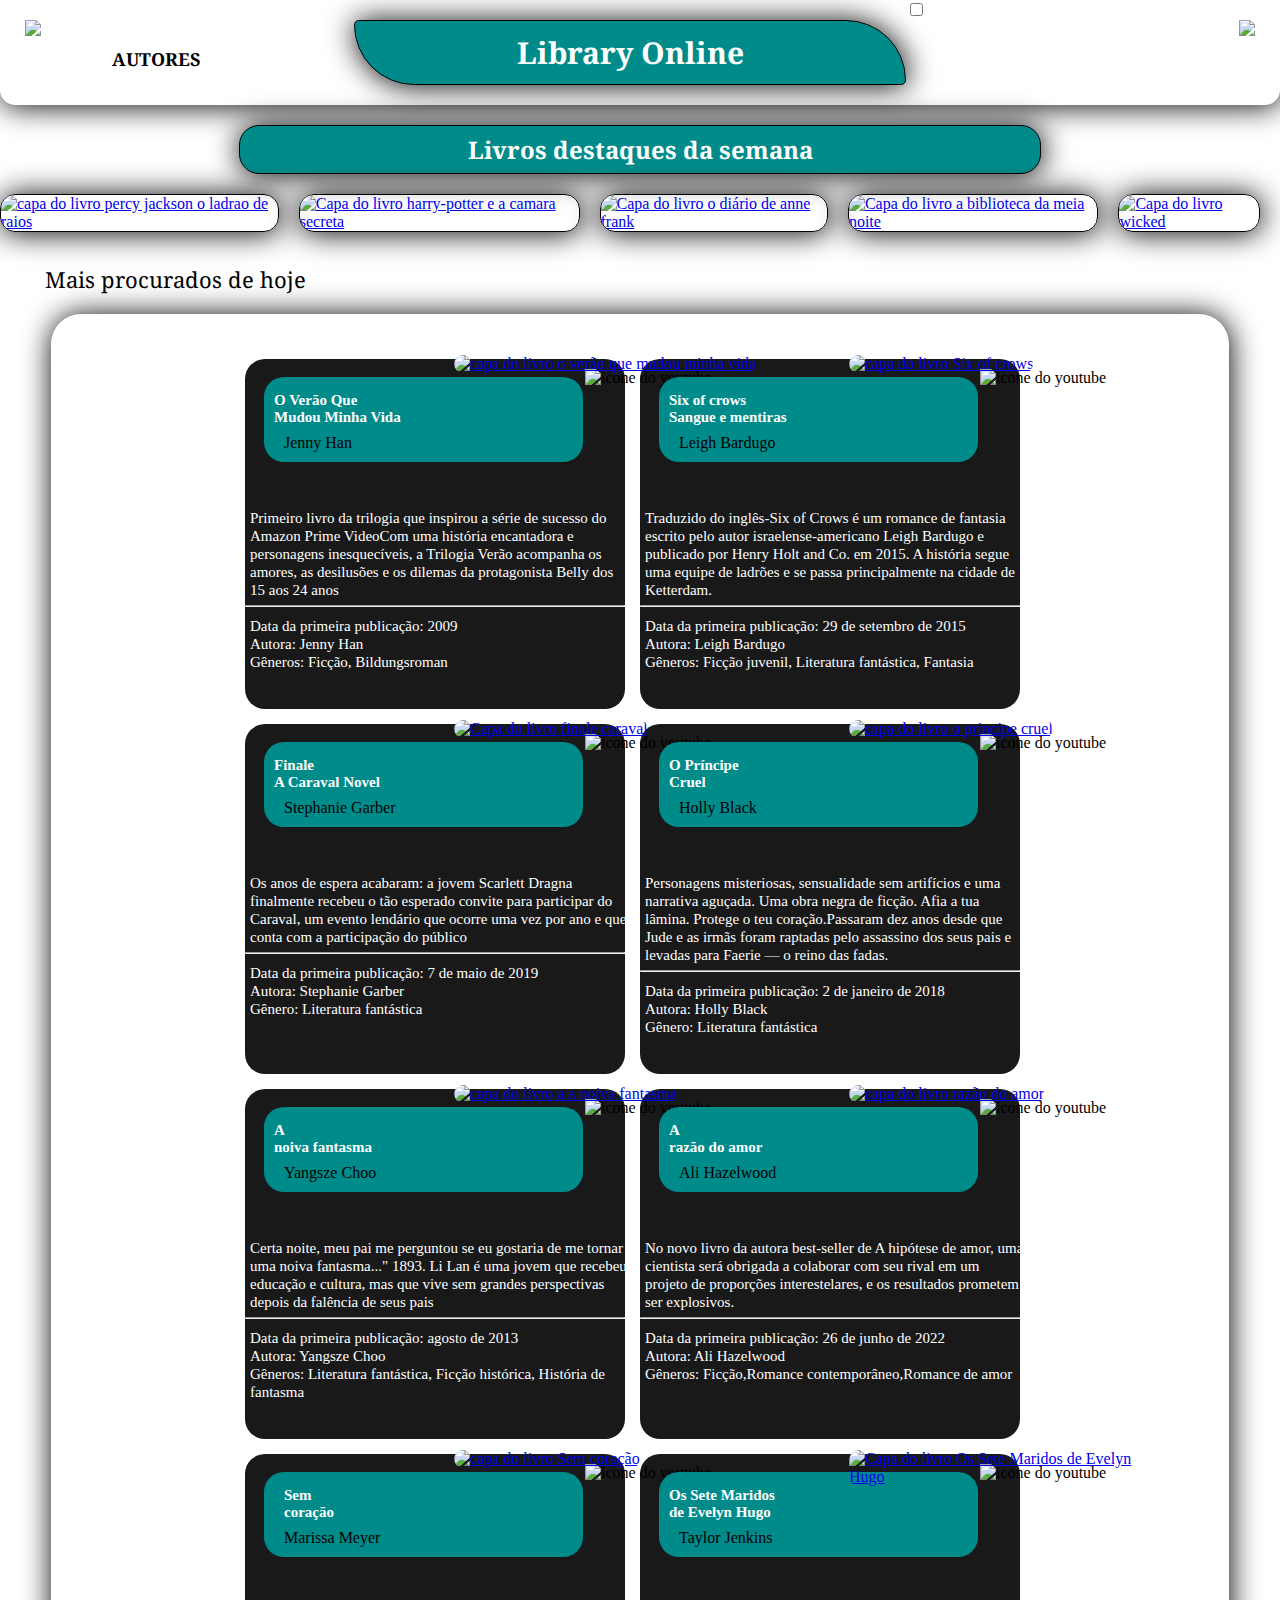
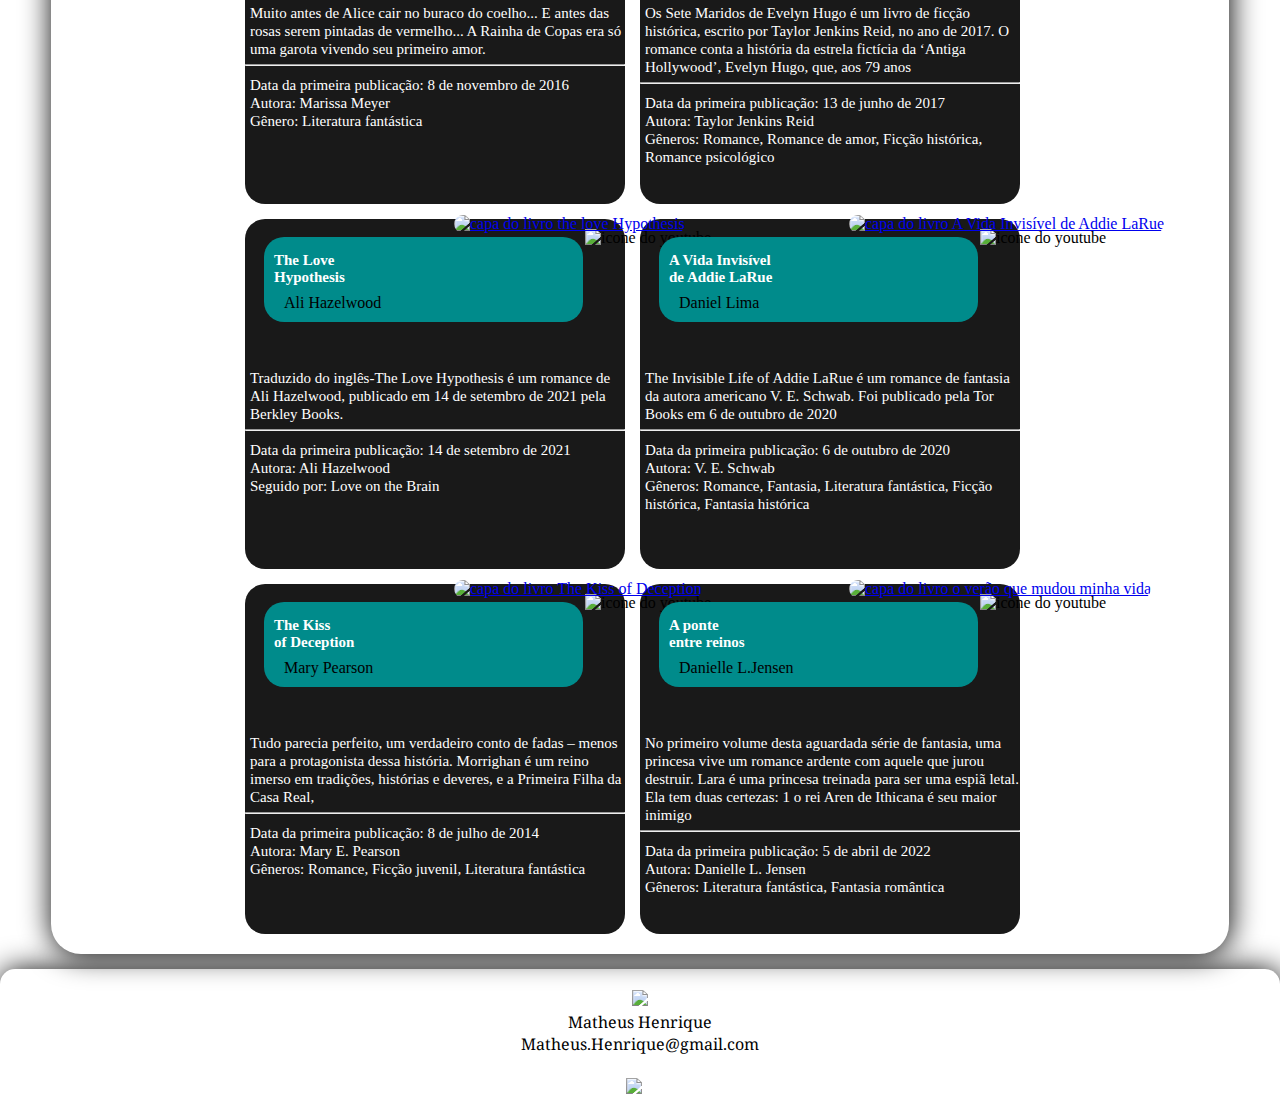
==== commit 030a5e4e: "Add files via upload" ====
--- a/index.html
+++ b/index.html
@@ -17,11 +17,22 @@
                 <li class="menu-autores livrosMexendo"><a href="autores.html">Autores</a></li>
                 <!-- <li class="menu-livros"><a href="livros.html">Livros</a></li> -->
             </ul>
-        
         </div>
         <div id="inicio">
             <a href="index.html"><img id="logo1" src="icones/lendo-um-livro.png"></a>
             <h1>Library Online</h1>
+
+            <div>
+                <input type="checkbox" class="checkbox" id="chk">
+
+                <label id="click-element" class="label" for="chk">
+                    <i class="fas fa-moon"></i>
+                    <i class="fas fa-sun"></i>
+                    <div class="bola"></div>
+                </label>
+                <audio id="click-sound" src="som/clique-mouse.mp4"></audio>
+            </div>
+
             <a href="index.html"><img id="logo2" src="icones/lendo-um-livro.png"></a>
         </div>
     </header>
@@ -33,9 +44,12 @@
     </div>
     <div id="livros-destaque-semana">
         <a class="livrosMexendo" href="livros/percy-jackson-e-os-olimpianos_-o-ladrao-de-raios-vol-1-rick-riordan.pdf"><img src="img/percy-jackson-o-ladrao-de-raios.png" alt="capa do livro percy jackson o ladrao de raios"></a>
+
         <a class="livrosMexendo" href="livros/Harry Potter - A Colecao Completa - J. K. Rowling.pdf"><img src="img/harry-potter.png" alt="Capa do livro harry-potter e a camara secreta"></a>
         <a class="livrosMexendo" href="livros/O Diario de Anne Frank - Anne Frank.pdf"><img src="img/o-diario-de-anne.jpeg" alt="Capa do livro o diário de anne frank"></a>
+
         <a class="livrosMexendo" href="livros/A-Biblioteca-da-Meia-Noite.pdf"><img src="img/biblioteca-da-meia-noite.png" alt="Capa do livro a biblioteca da meia noite"></a>
+
         <a class="livrosMexendo" href="livros/Wicked - Gregory Maguire.pdf"><img src="img/wicked.png" alt="Capa do livro wicked"></a>
     </div>
         <!-- FIM DA PARTE DOS LIVROS DA SEMANA -->
@@ -279,7 +293,8 @@
         <img src="icones/twitter.png" alt="">
     </footer>
 
-
+    <script src="script.js"></script>
+    <script src="https://kit.fontawesome.com/998c60ef77.js" crossorigin="anonymous"></script>
 
 
 
